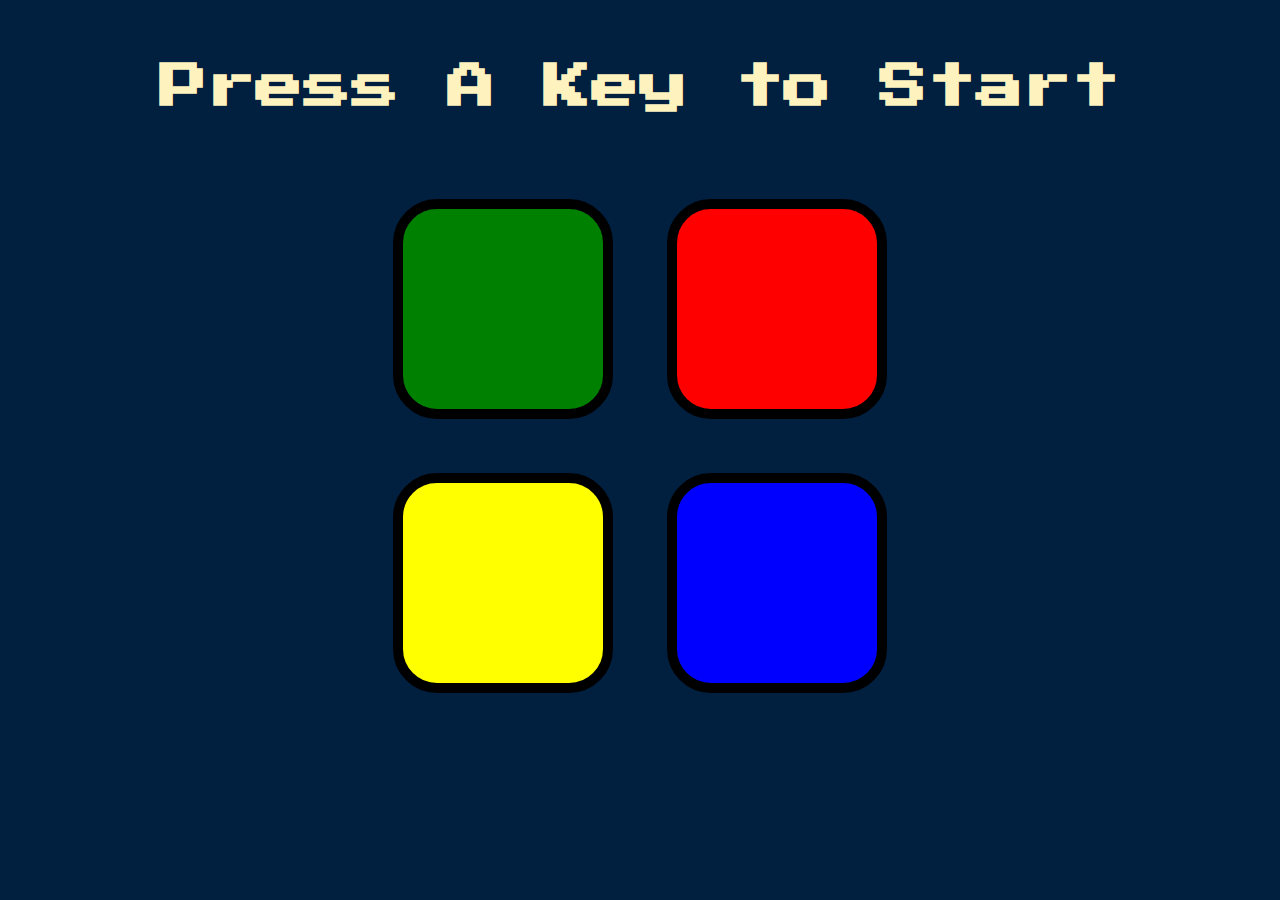
==== simon/index.html @ c31288b4 "finally some functionality. very happy with my simon says site." ====
<!DOCTYPE html>
<html lang="en" dir="ltr">

<head>
  <meta charset="utf-8">
  <title>Simon</title>
  <link rel="stylesheet" href="styles.css">
  <link href="https://fonts.googleapis.com/css?family=Press+Start+2P" rel="stylesheet">
</head>

<body>
  <h1 id="level-title">Press A Key to Start</h1>
  <div class="container">
    <div lass="row">

      <div type="button" id="green" class="btn green">

      </div>

      <div type="button" id="red" class="btn red">

      </div>
    </div>

    <div class="row">

      <div type="button" id="yellow" class="btn yellow">

      </div>
      <div type="button" id="blue" class="btn blue">

      </div>

    </div>

  </div>

<script src="https://ajax.googleapis.com/ajax/libs/jquery/3.4.1/jquery.min.js"></script>
<script type="text/javascript" src="index.js"></script>
</body>

</html>
---- simon/styles.css ----
body {
  text-align: center;
  background-color: #011F3F;
}

#level-title {
  font-family: 'Press Start 2P', cursive;
  font-size: 3rem;
  margin:  5%;
  color: #FEF2BF;
}

.restart-text {
  font-family: 'Press Start 2P', cursive;
  font-size: 1.5rem;
  margin:  5%;
  color: #FEF2BF;

}

.container {
  display: block;
  width: 50%;
  margin: auto;

}

.btn {
  margin: 25px;
  display: inline-block;
  height: 200px;
  width: 200px;
  border: 10px solid black;
  border-radius: 20%;
}

.game-over {
  background-color: red;
  opacity: 0.8;
}

.red {
  background-color: red;
}

.green {
  background-color: green;
}

.blue {
  background-color: blue;
}

.yellow {
  background-color: yellow;
}

.pressed {
  box-shadow: 0 0 20px white;
  background-color: grey;
}
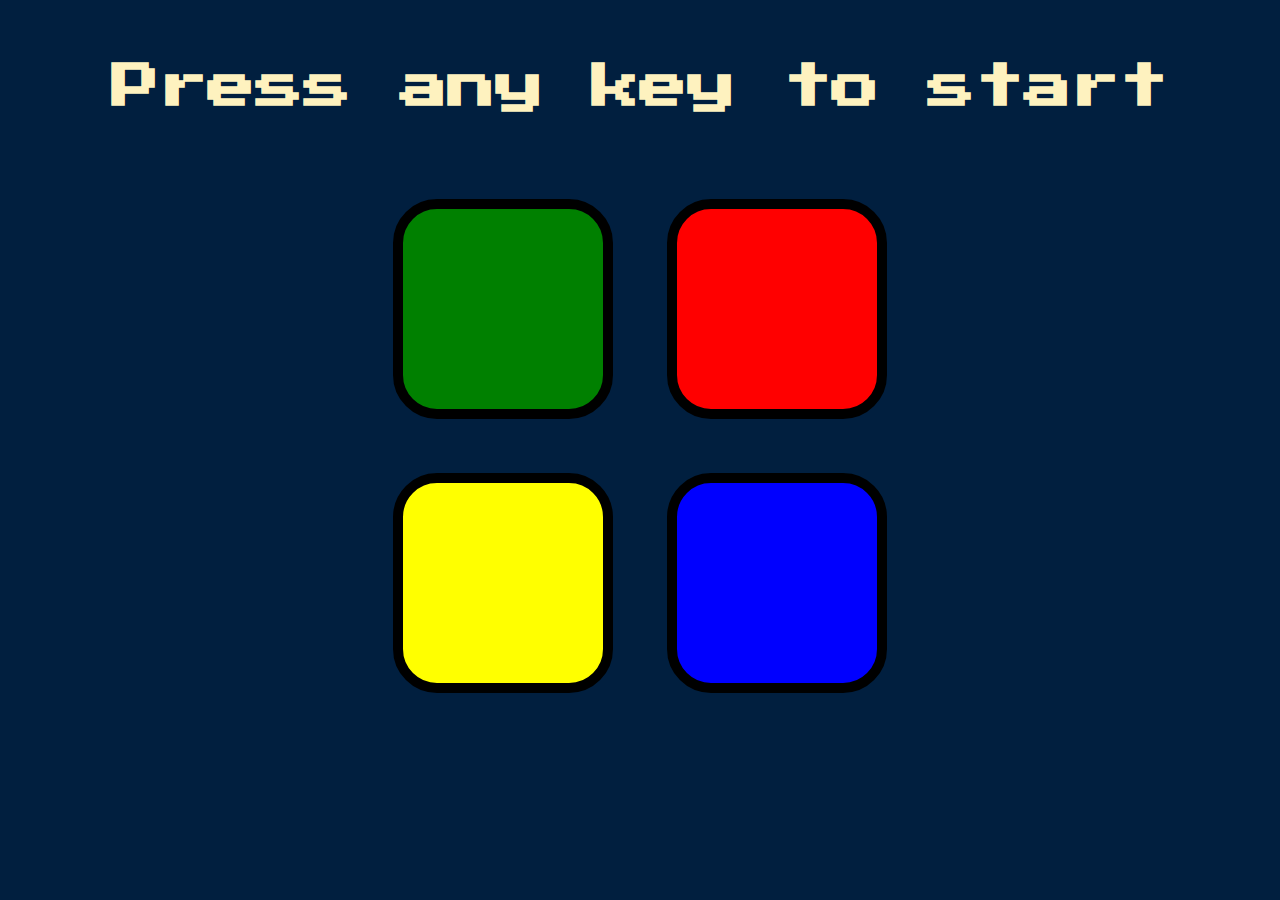
==== commit 8e99c359: "added start button for mobile. awesome!" ====
--- a/simon/index.html
+++ b/simon/index.html
@@ -9,30 +9,30 @@
 </head>
 
 <body>
-  <h1 id="level-title">Press A Key to Start</h1>
+  <h1 id="level-title">Press any key to start</h1>
   <div class="container">
     <div lass="row">
 
-      <div type="button" id="green" class="btn green">
+      <div type="button" id="green" class="btn green game-button">
 
       </div>
 
-      <div type="button" id="red" class="btn red">
+      <div type="button" id="red" class="btn red game-button">
 
       </div>
     </div>
 
     <div class="row">
 
-      <div type="button" id="yellow" class="btn yellow">
+      <div type="button" id="yellow" class="btn yellow game-button">
 
       </div>
-      <div type="button" id="blue" class="btn blue">
+      <div type="button" id="blue" class="btn blue game-button">
 
       </div>
 
     </div>
-
+  <div type="button" class="btn start-button">Start</div>
   </div>
 
 <script src="https://ajax.googleapis.com/ajax/libs/jquery/3.4.1/jquery.min.js"></script>
--- a/simon/styles.css
+++ b/simon/styles.css
@@ -15,7 +15,6 @@
   font-size: 1.5rem;
   margin:  5%;
   color: #FEF2BF;
-
 }
 
 .container {
@@ -55,7 +54,24 @@
   background-color: yellow;
 }
 
+.start-button {
+  height: 60px;
+  width: 100px;
+  background-color: purple;
+  text-align: center;
+  line-height: 60px;
+  font-family: 'Press Start 2P', cursive;
+  color: #FEF2BF;
+  visibility: hidden;
+}
+
 .pressed {
   box-shadow: 0 0 20px white;
   background-color: grey;
 }
+
+@media (max-width: 1120px) {
+  .start-button {
+    visibility: visible;
+  }
+}